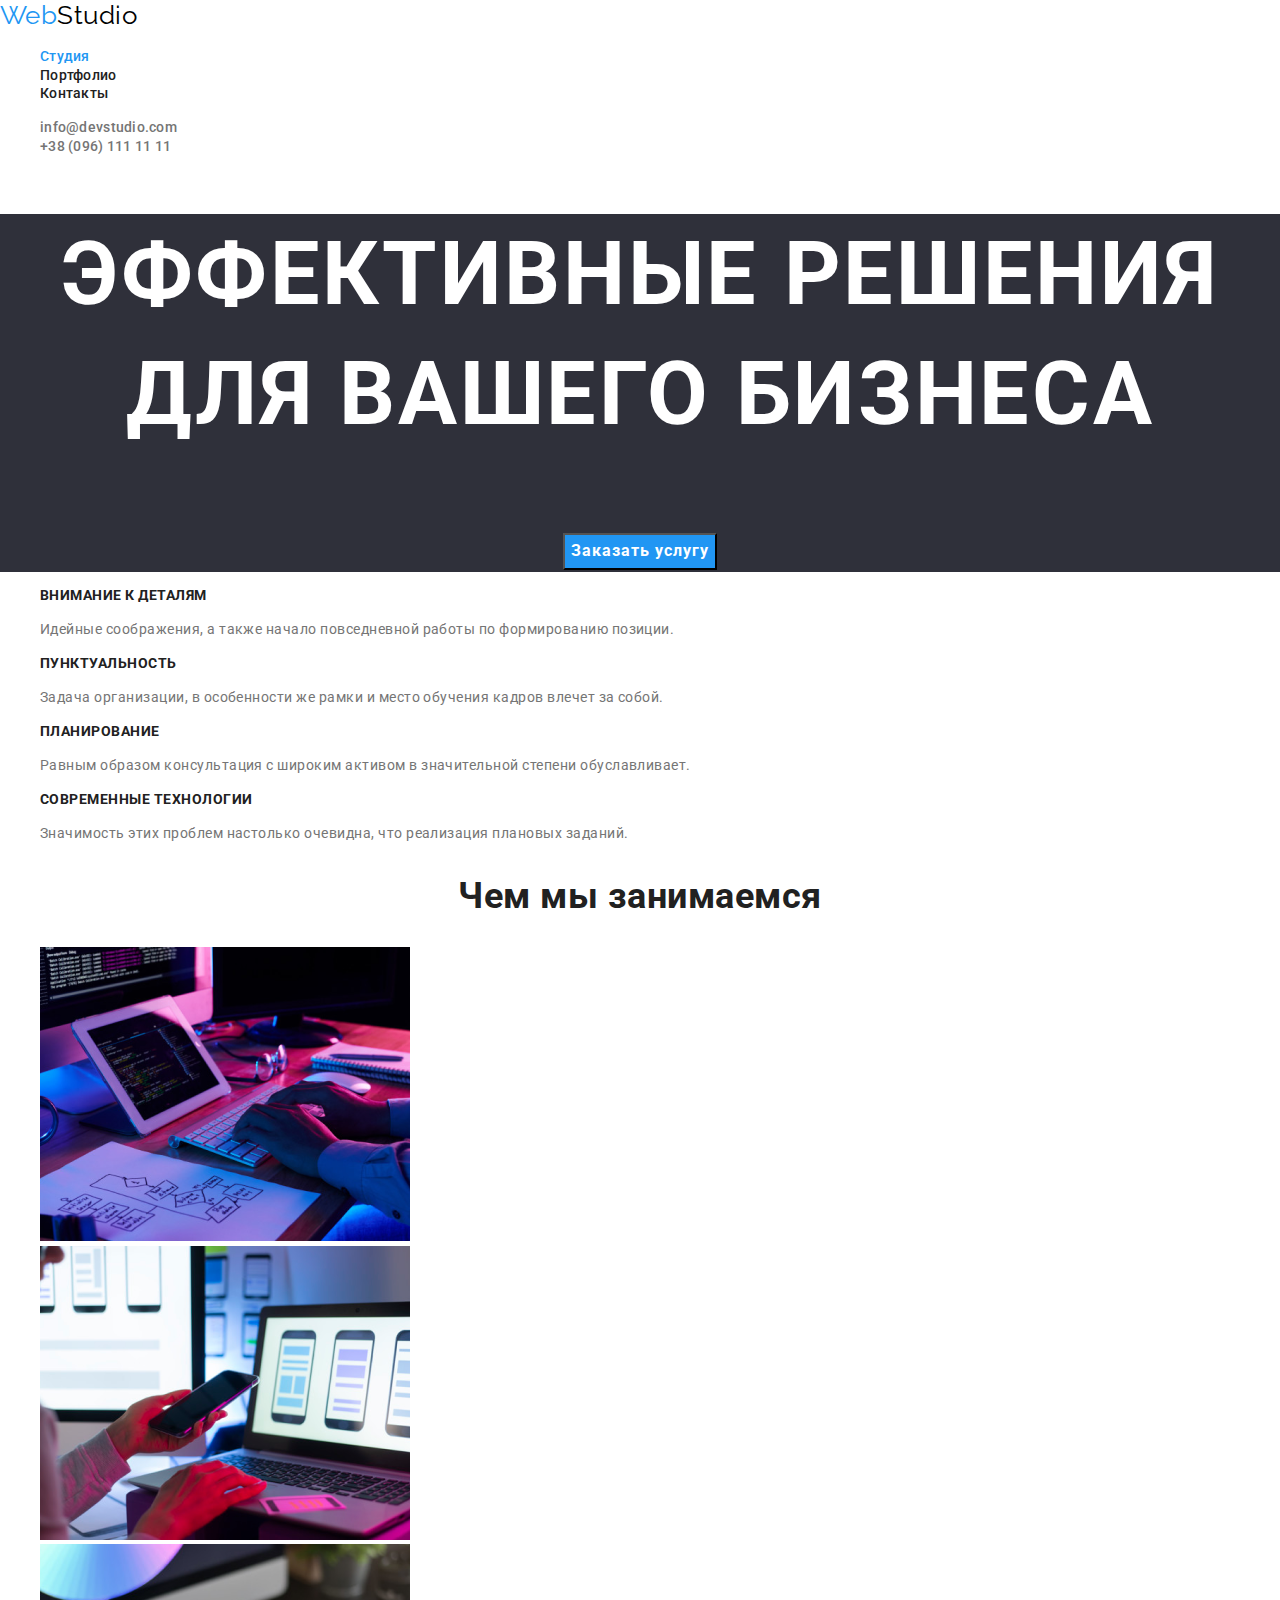
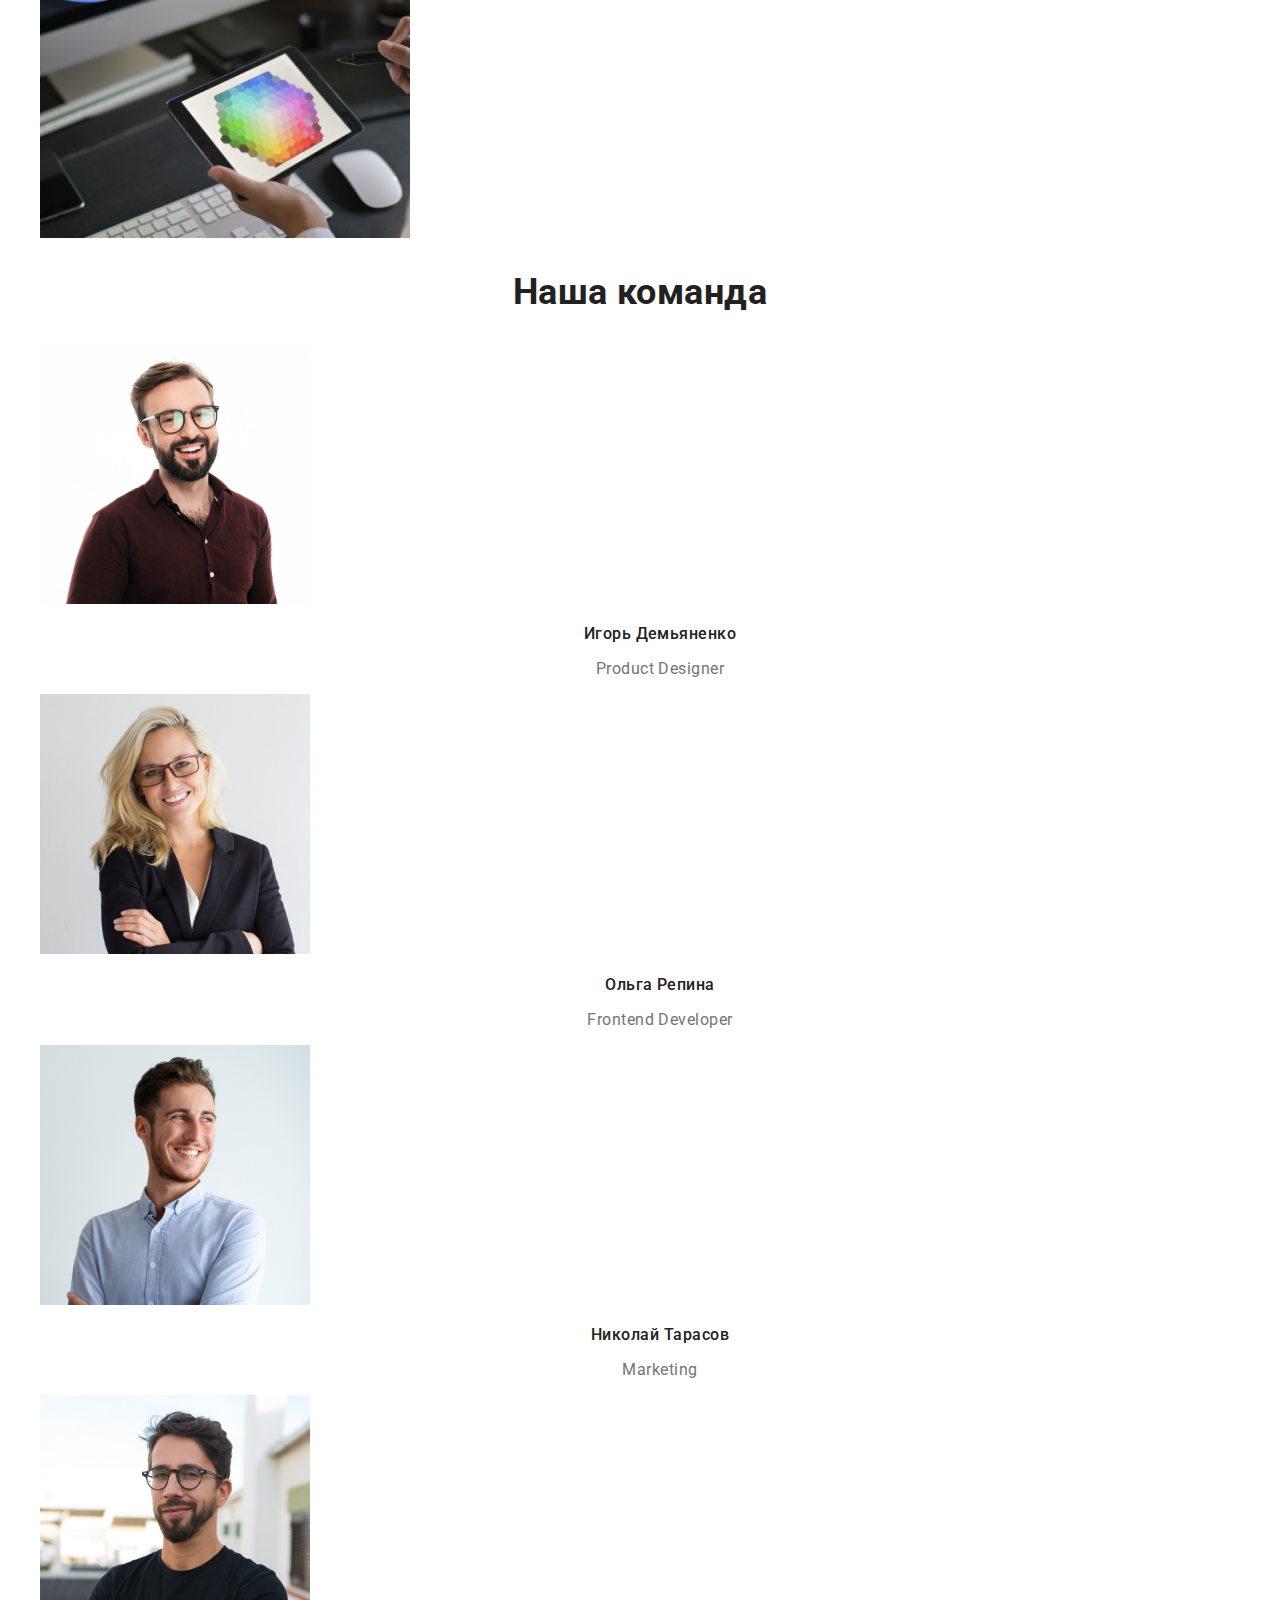
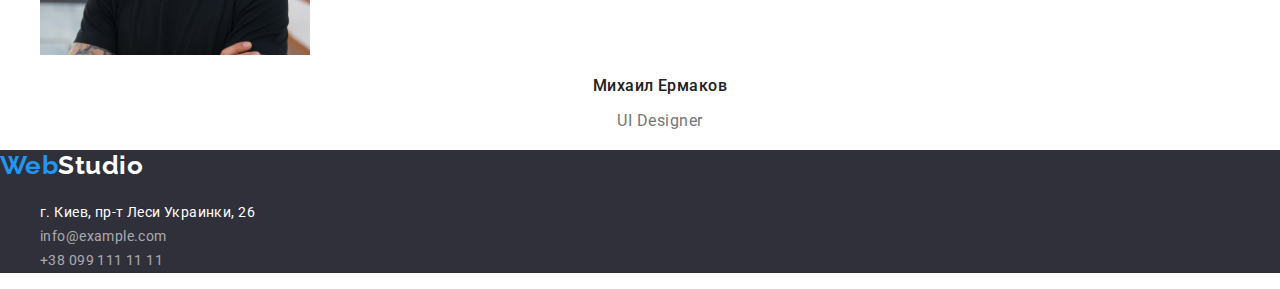
==== index.html @ 4bd9ce19 "init" ====
<!DOCTYPE html>
<html lang="en">

<head>
  <meta charset="UTF-8" />
  <link href="https://fonts.googleapis.com/css2?family=Raleway:wght@700&family=Roboto:wght@400;500;700;900&display=swap"
    rel="stylesheet">
  <title>main</title>
  <link rel="stylesheet" href="/css/general.css">
  <link rel="stylesheet" href="/css/main.css">
  <link rel="stylesheet" href="/css/portfolio.css">
  <link rel="stylesheet" href="/css/normalize.css">
</head>

<body class="page">
  <!--Шапка сайта-->
  <h1 class="visually-hidden">Шапка сайта</h1>
  <header>
    <nav>
      <a href="#" class="logo">
        <span class="logo third">Web</span><span class="logo primary">Studio</span>
      </a>
      <ul class="site-navigation list">
        <li><a href="" class="link current">Студия</a></li>
        <li><a href="./portfolio.html" class="link">Портфолио</a></li>
        <li><a href="" class="link">Контакты</a></li>
      </ul>
      <ul class="contact list">
        <li><a href="mailto:info@devstudio.com" class="contact-connection">info@devstudio.com</a></li>
        <li><a href="tel:+380961111111" class="contact-connection">+38 (096) 111 11 11</a></li>
      </ul>
    </nav>
  </header>
  <main>
    <!--Эффективные решения для вашего бизнеса-->
    <section class="solution-section fon">
      <h1 class="solutions-title">Эффективные решения для вашего бизнеса</h1>
      <button type="button" class="btn btn-primary">Заказать услугу</button>
    </section>
    <!--Особенности-->
    <section class="features-section">
      <h2 class="visually-hidden">Особенности</h2>
      <ul class="features list">
        <li class="features-list-item">
          <h3 class="features-list-title">Внимание к деталям</h3>
          <p class="features-list-text">Идейные соображения, а также начало повседневной работы по формированию позиции.
          </p>
        </li>
        <li class="features-list-item">
          <h3 class="features-list-title">Пунктуальность</h3>
          <p class="features-list-text">Задача организации, в особенности же рамки и место обучения кадров влечет за
            собой.</p>
        </li>
        <li class="features-list-item">
          <h3 class="features-list-title">Планирование</h3>
          <p class="features-list-text">Равным образом консультация с широким активом в значительной степени
            обуславливает.</p>
        </li>
        <li class="features-list-item">
          <h3 class="features-list-title">Современные технологии</h3>
          <p class="features-list-text">Значимость этих проблем настолько очевидна, что реализация плановых заданий.</p>
        </li>
      </ul>
    </section>
    <!--Чем мы занимаемся-->
    <section class="work-section">
      <h2 class="work-title">Чем мы занимаемся</h2>
      <ul class="work list">
        <li class="work-list-item">
          <img src="/img/img01.png" alt="фото разработка приложения" width="370" height="294" class="work-list-image">
        </li>
        <li class="work-list-item">
          <img src="/img/img02.png" alt=" фото оформление дизайна приложения" width="370" height="294"
            class="work-list-image">
        </li>
        <li class="work-list-item">
          <img src="/img/img03.png" alt="фото цветовая гамма приложения" width="370" height="294"
            class="work-list-image">
        </li class="work-list-item">
      </ul>
    </section>
    <!--Наша команда-->
    <section class="our-team-section">
      <h2 class="our-team-title">Наша команда</h2>
      <ul class="our-team list">
        <li class="our-team-list-item">
          <img src="/img/img04.jpg" alt="фотография Игоря Демьяненка" width="270" height="260" class="our-team-image">
          <h3 class="our-team-list-name">Игорь Демьяненко</h3>
          <p class="our-team-list-profession">Product Designer</p>
        </li>
        <li class="our-team-list-item">
          <img src="/img/img05.jpg" alt="фотография Ольги Репиной" width="270" height="260" class="our-team-image">
          <h3 class="our-team-list-name">Ольга Репина</h3>
          <p class="our-team-list-profession">Frontend Developer</p>
        </li>
        <li class="our-team-list-item">
          <img src="/img/img06.jpg" alt="фотография Николая Тарасова" width="270" height="260" class="our-team-image">
          <h3 class="our-team-list-name">Николай Тарасов</h3>
          <p class="our-team-list-profession">Marketing</p>
        </li>
        <li class="our-team-list-item">
          <img src="/img/img07.jpg" alt="фотография Михаила Ермакова" width="270" height="260" class="our-team-image">
          <h3 class="our-team-list-name">Михаил Ермаков</h3>
          <p class="our-team-list-profession">UI Designer</p>
        </li>
      </ul>
    </section>
  </main>
  <!--подвал-->
  <footer class="page-footer fon">
    <div>
      <section class="contact-us">
        <h2>
          <a href="/" class="logo">
            <span class="logo third">Web</span><span class="logo secondary">Studio</span>
          </a>
        </h2>
        <address>
          <ul class="list contacts-list">
            <li class="contacts-item">
              <a a href="#" class="contacts-link"> <span class="street primary">г. Киев, пр-т Леси Украинки,
                  26</span></a>
            </li>
            <li class="contacts-item">
              <a href="mailto:info@example.com" class=" contacts-link"">info@example.com</a>
            </li>
            <li class=" contacts-item">
                <a href=" tel:+380991111111" class="contacts-link">+38 099 111 11 11</a>
            </li>
          </ul>
        </address>
      </section>
    </div>
  </footer>
</body>

</html>
---- css/general.css ----
:root {
    --primary-text-color: #757575;
    --title-text-color: #212121;
    --accent-color: #2196f3;
    --logo-color: #000000;
    --text-color: #ffffff;
    --primary-bg-color: #2196f3;
    --secondary-bg-color: #f5f4fa;
    --footer-main-color: #2f303a;
    --footer-text-color: rgba(255, 255, 255, 0.6);
}

.page {
    background-color: #ffffff;
    color: #757575;
    font-family: Roboto, sans-serif;
    letter-spacing: 0.03em;
}

/*logo*/

.logo {
    font-family: Raleway, sans-serif;
    font-size: 26px;
    line-height: 1.2;
    text-decoration: none;
}

.logo.primary {
    color: var(--logo-color);
}

.logo.secondary {
    color: var(--text-color);
}

.logo.third {
    color: var(--primary-bg-color);
}

/* site navigation*/

.site-navigation .link {
    color: var(--title-text-color);

    font-family: inherit;
    font-weight: 500;
    font-size: 14px;
    line-height: 1.14;
    letter-spacing: 0.02em;
    text-decoration: none;
}

.site-navigation .link:hover,
.site-navigation .link:focus {
    color: var(--accent-color);
}

.site-navigation .link.current {
    color: var(--accent-color);
}

.contact .contact-connection {
    color: var(--primary-text-color);

    font-family: inherit;
    font-weight: 500;
    font-size: 14px;
    line-height: 1.14;
    letter-spacing: 0.02em;
    text-decoration: none;
}

.contact .contact-connection:hover,
.contact .contact-connection:focus {
    color: var(--accent-color);
}

/*page-footer*/

.contacts-list .contacts-link {
    color: var(--footer-text-color);

    font-family: Roboto;
    font-style: normal;
    font-weight: 400;
    font-size: 14px;
    line-height: 1.71;
    letter-spacing: 0.03em;
    text-decoration: none;
}

.street.primary {
    color: var(--text-color);
}

.\visually-hidden:not(:focus):not(:active),
input[type="checkbox"].visually-hidden,
input[type="radio"].visually-hidden {
    position: absolute;

    width: 1px;
    height: 1px;
    margin: -1px;
    border: 0;
    padding: 0;

    white-space: nowrap;

    clip-path: inset(100%);
    clip: rect(0 0 0 0);
    overflow: hidden;
}
---- css/main.css ----
/*цвет основного текста #212121*/
/*вторичный цвет текста #757575*/
/*белый цвет текста #FFFFFF*/
/*голубой цвет текста #2196F3*/
/*цвет логотипа #000000*/
/*вторичный цвет фона #2F303A*/
/*акцент  кнопка #2196F3*/

.list {
    list-style: none;
}

/* Цвет фона fon*/
.fon {
    background-color: var(--footer-main-color);
}

/*solution-section*/

.solution-section {
    font-family: inherit;
    font-weight: 900;
    font-size: 44px;
    line-height: 1.36;
    text-align: center;
    letter-spacing: 0.06em;
    text-transform: uppercase;
}

.solutions-title {
    color: var(--text-color);
}

/*features-section*/

.features .features-list-title {
    color: var(--title-text-color);

    font-family: inherit;
    font-weight: 700;
    font-size: 14px;
    line-height: 1.14;
    text-transform: uppercase;
}

.features .features-list-text {
    color: var(--primary-text-color);

    font-family: inherit;
    font-weight: 400;
    font-size: 14px;
    line-height: 1.71;
}

/*work-section*/

.our-team-title,
.work-title {
    color: var(--title-text-color);

    font-family: inherit;
    font-weight: 700;
    font-size: 36px;
    line-height: 1.16;
    text-align: center;
}

/* our-team-section */

/* .our-team-title { 
color: var(--title-text-color);

font-family: inherit;
font-weight: 700;
font-size: 36px;
line-height: 1.16;
text-align: center 
}*/

.our-team .our-team-list-name {
    color: var(--title-text-color);

    font-family: inherit;
    font-weight: 500;
    font-size: 16px;
    line-height: 1.19;
    text-align: center;

}

.our-team .our-team-list-profession {
    color: var(--primary-text-color);

    font-family: Roboto;
    font-weight: 400;
    font-size: 16px;
    line-height: 1.19;
    text-align: center;
}

/*button*/

/*solution-section (button)*/

.btn-primary {
    color: var(--text-color);
    background-color: var(--primary-bg-color);

    font-family: inherit;

    font-weight: 700;
    font-size: 16px;
    line-height: 1.9;
    text-align: center;
    letter-spacing: 0.06em;
    text-decoration: none;
}
---- css/portfolio.css ----
/*цвет основного текста #212121*/
/*вторичный цвет текста #757575*/
/*белый цвет текста #FFFFFF*/
/*голубой цвет текста #2196F3*/
/*цвет логотипа #000000*/
/*вторичный цвет фона #2F303A*/
/*акцент  кнопка #2196F3*/

/*project-section*/

.project .project-list-title {
    color: var(--title-text-color);

    font-family: inherit;
    font-weight: 700;
    font-size: 18px;
    line-height: 2;
    letter-spacing: 0.06em;
}

.project .project-list-text {
    color: var(--primary-text-color);

    font-family: inherit;
    font-weight: 400;
    font-size: 16px;
    line-height: 1.88;
}

/*button*/

/*menu-section (buttons)*/

.btn-secondary {
    color: var(--title-text-color);
    background-color: var(--secondary-bg-color);

    font-family: inherit;
    font-weight: 500;
    font-size: 16px;
    line-height: 1.62;
    text-align: center;
    text-decoration: none;

}

.menu .btn-secondary:hover,
.menu .btn-secondary:focus {
    color: var(--text-color);
    background-color: var(--accent-color);
}
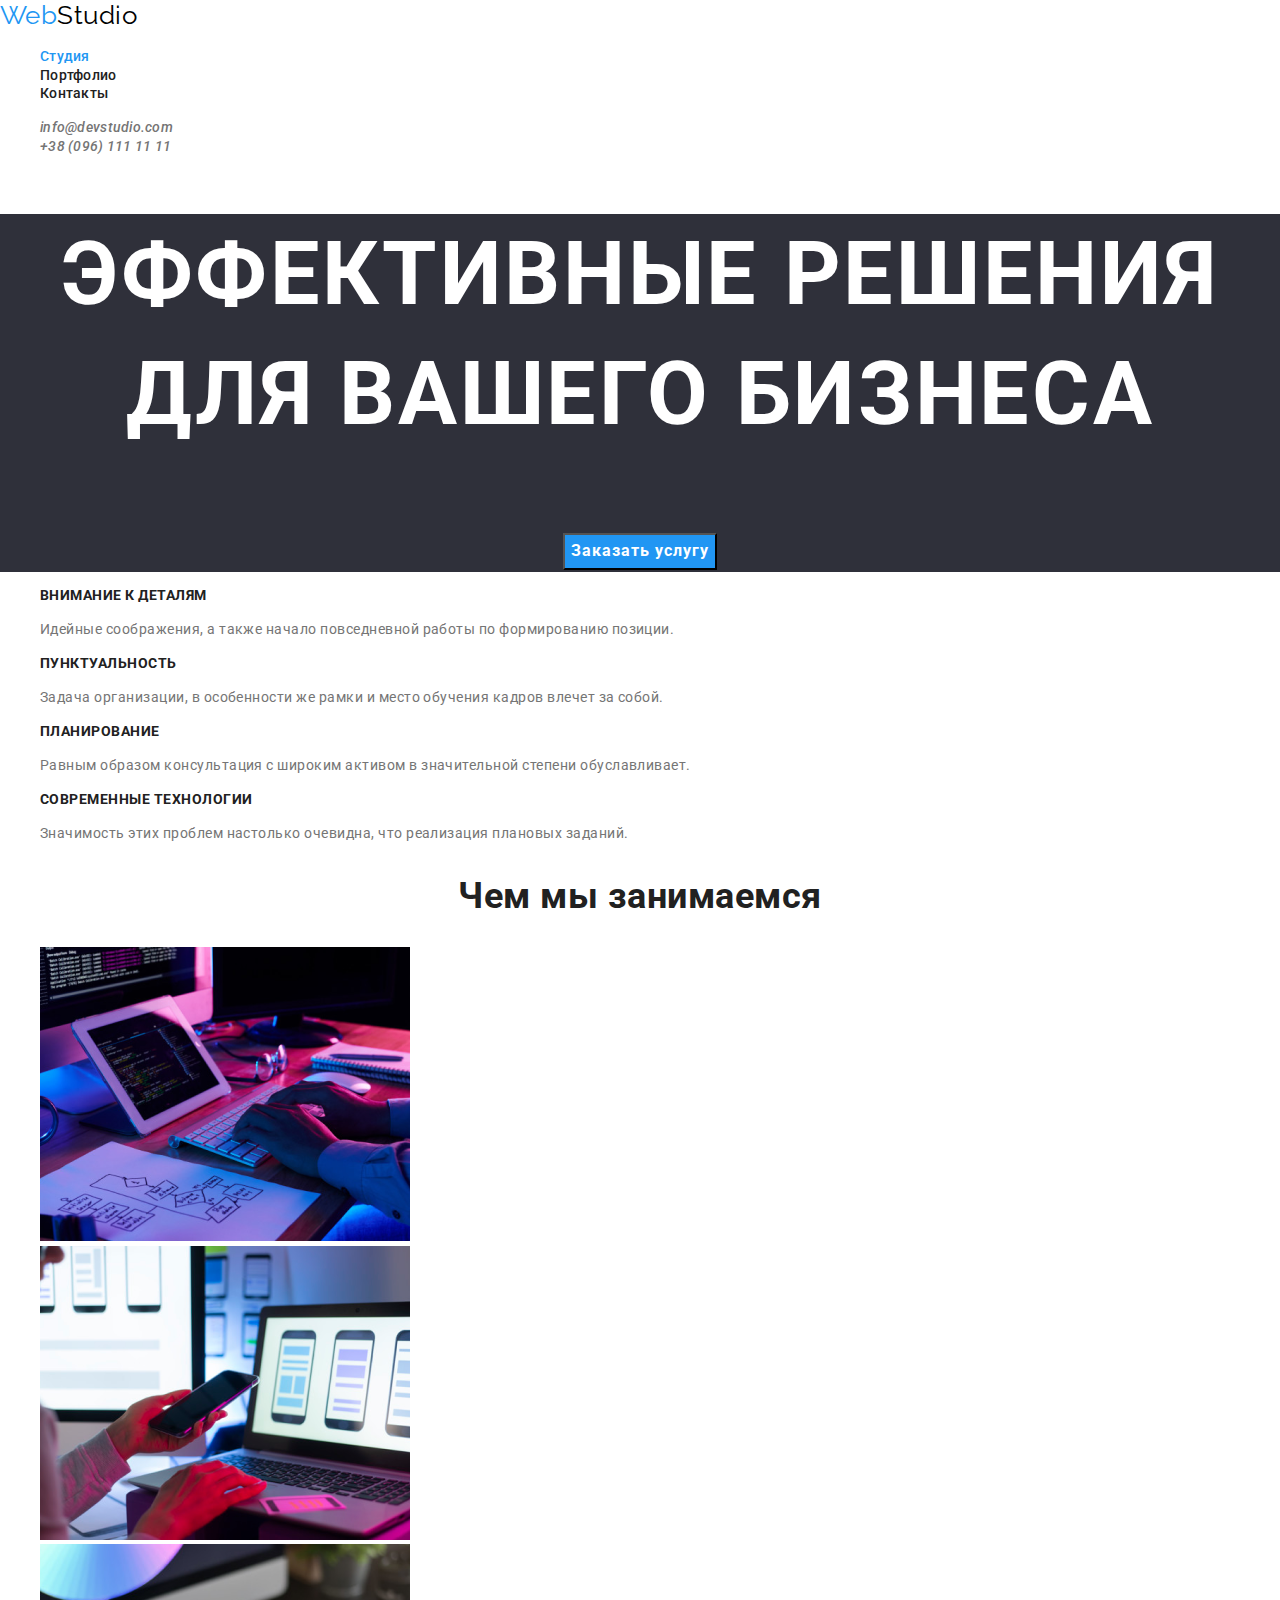
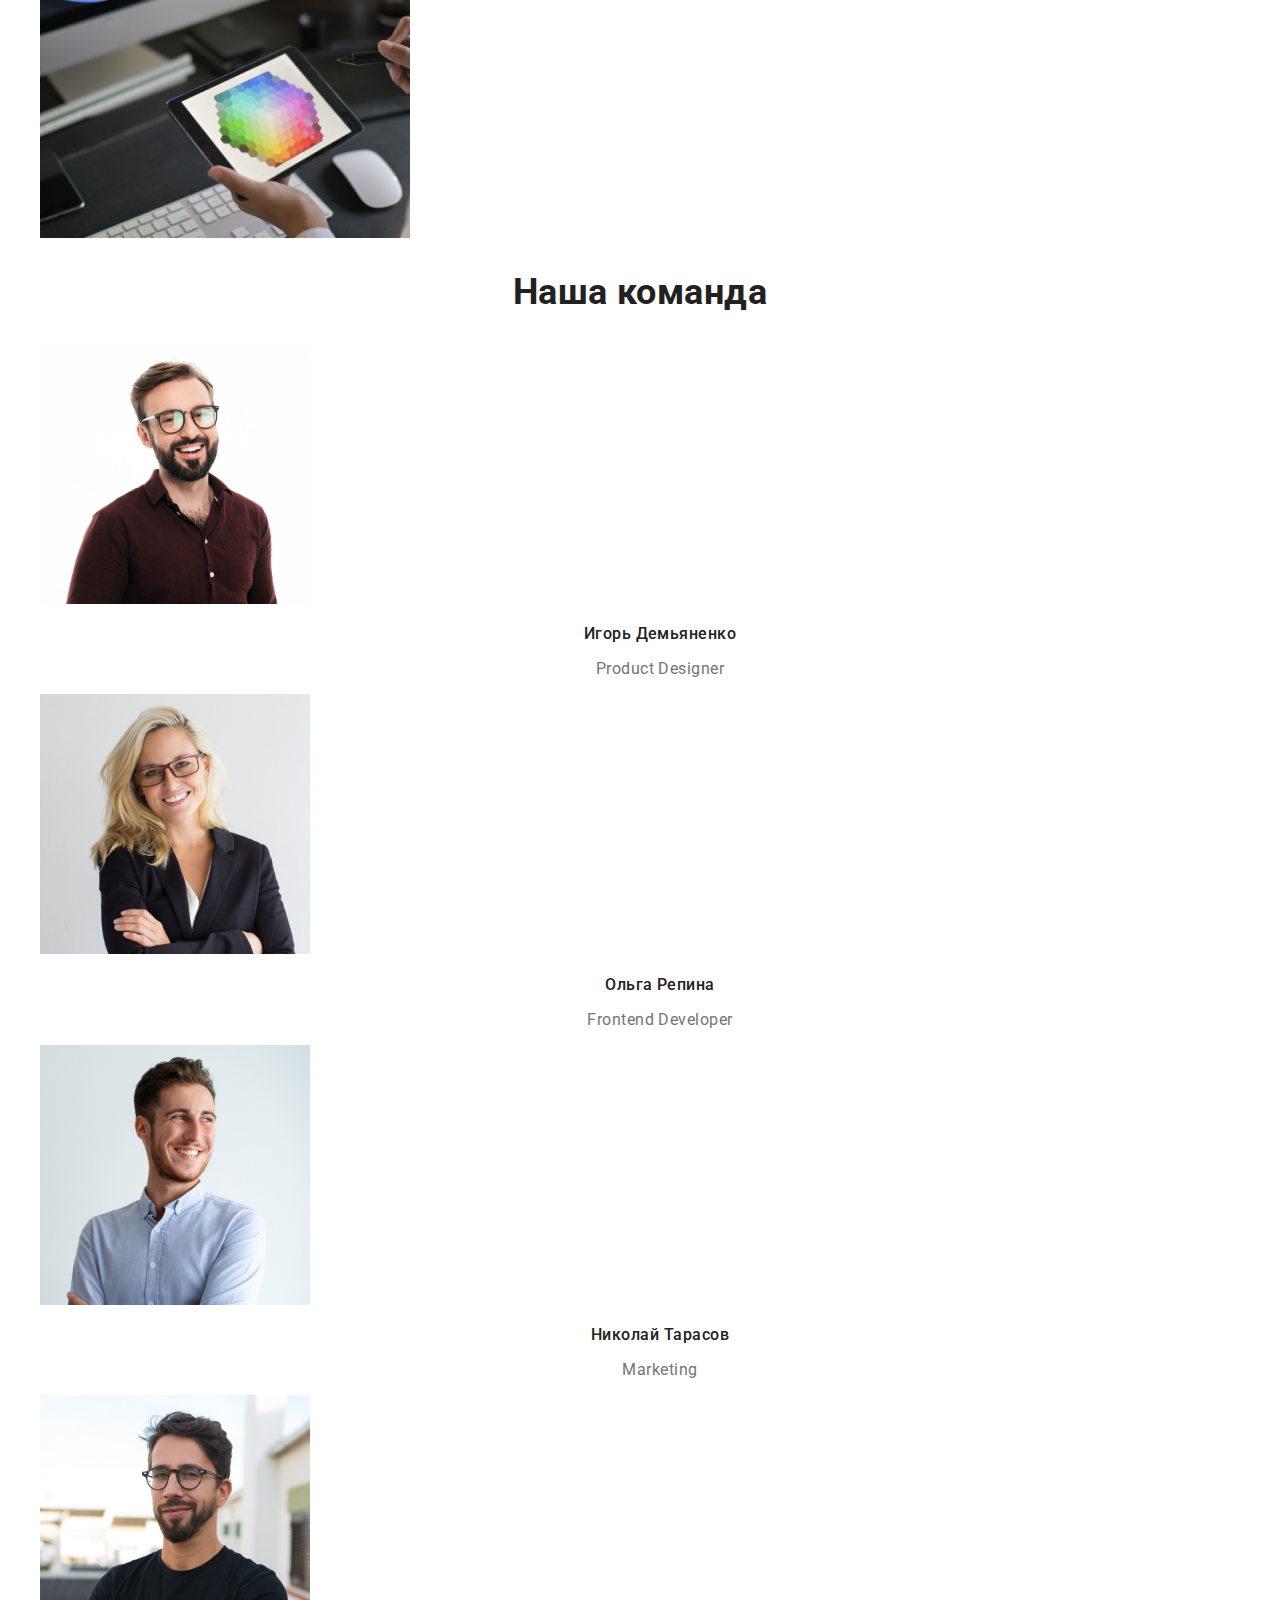
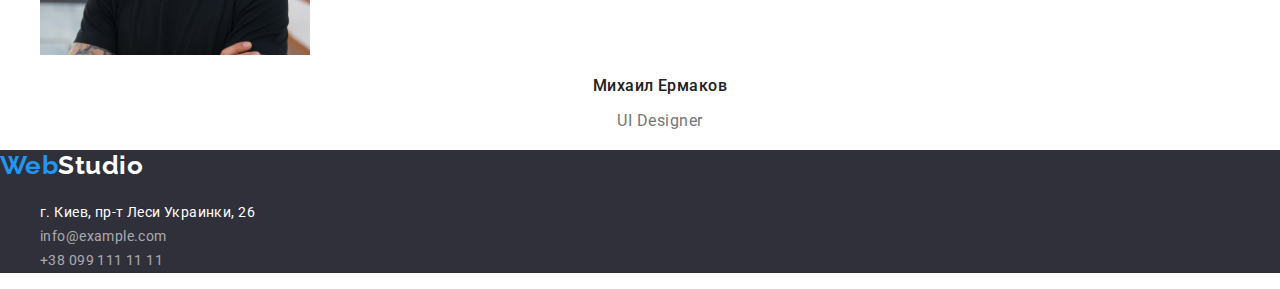
==== commit 4c1abeef: "change mistake" ====
--- a/index.html
+++ b/index.html
@@ -6,10 +6,10 @@
   <link href="https://fonts.googleapis.com/css2?family=Raleway:wght@700&family=Roboto:wght@400;500;700;900&display=swap"
     rel="stylesheet">
   <title>main</title>
-  <link rel="stylesheet" href="/css/general.css">
-  <link rel="stylesheet" href="/css/main.css">
-  <link rel="stylesheet" href="/css/portfolio.css">
-  <link rel="stylesheet" href="/css/normalize.css">
+  <link rel="stylesheet" href="./css/general.css">
+  <link rel="stylesheet" href="./css/main.css">
+  <link rel="stylesheet" href="./css/portfolio.css">
+  <link rel="stylesheet" href="./css/normalize.css">
 </head>
 
 <body class="page">
@@ -25,11 +25,13 @@
         <li><a href="./portfolio.html" class="link">Портфолио</a></li>
         <li><a href="" class="link">Контакты</a></li>
       </ul>
+    </nav>
+    <address>
       <ul class="contact list">
         <li><a href="mailto:info@devstudio.com" class="contact-connection">info@devstudio.com</a></li>
         <li><a href="tel:+380961111111" class="contact-connection">+38 (096) 111 11 11</a></li>
       </ul>
-    </nav>
+    </address>
   </header>
   <main>
     <!--Эффективные решения для вашего бизнеса-->
@@ -67,14 +69,14 @@
       <h2 class="work-title">Чем мы занимаемся</h2>
       <ul class="work list">
         <li class="work-list-item">
-          <img src="/img/img01.png" alt="фото разработка приложения" width="370" height="294" class="work-list-image">
+          <img src="./img/img01.png" alt="фото разработка приложения" width="370" height="294" class="work-list-image">
         </li>
         <li class="work-list-item">
-          <img src="/img/img02.png" alt=" фото оформление дизайна приложения" width="370" height="294"
+          <img src="./img/img02.png" alt=" фото оформление дизайна приложения" width="370" height="294"
             class="work-list-image">
         </li>
         <li class="work-list-item">
-          <img src="/img/img03.png" alt="фото цветовая гамма приложения" width="370" height="294"
+          <img src="./img/img03.png" alt="фото цветовая гамма приложения" width="370" height="294"
             class="work-list-image">
         </li class="work-list-item">
       </ul>
@@ -84,22 +86,22 @@
       <h2 class="our-team-title">Наша команда</h2>
       <ul class="our-team list">
         <li class="our-team-list-item">
-          <img src="/img/img04.jpg" alt="фотография Игоря Демьяненка" width="270" height="260" class="our-team-image">
+          <img src="./img/img04.jpg" alt="фотография Игоря Демьяненка" width="270" height="260" class="our-team-image">
           <h3 class="our-team-list-name">Игорь Демьяненко</h3>
           <p class="our-team-list-profession">Product Designer</p>
         </li>
         <li class="our-team-list-item">
-          <img src="/img/img05.jpg" alt="фотография Ольги Репиной" width="270" height="260" class="our-team-image">
+          <img src="./img/img05.jpg" alt="фотография Ольги Репиной" width="270" height="260" class="our-team-image">
           <h3 class="our-team-list-name">Ольга Репина</h3>
           <p class="our-team-list-profession">Frontend Developer</p>
         </li>
         <li class="our-team-list-item">
-          <img src="/img/img06.jpg" alt="фотография Николая Тарасова" width="270" height="260" class="our-team-image">
+          <img src="./img/img06.jpg" alt="фотография Николая Тарасова" width="270" height="260" class="our-team-image">
           <h3 class="our-team-list-name">Николай Тарасов</h3>
           <p class="our-team-list-profession">Marketing</p>
         </li>
         <li class="our-team-list-item">
-          <img src="/img/img07.jpg" alt="фотография Михаила Ермакова" width="270" height="260" class="our-team-image">
+          <img src="./img/img07.jpg" alt="фотография Михаила Ермакова" width="270" height="260" class="our-team-image">
           <h3 class="our-team-list-name">Михаил Ермаков</h3>
           <p class="our-team-list-profession">UI Designer</p>
         </li>
@@ -111,7 +113,7 @@
     <div>
       <section class="contact-us">
         <h2>
-          <a href="/" class="logo">
+          <a href="#" class="logo">
             <span class="logo third">Web</span><span class="logo secondary">Studio</span>
           </a>
         </h2>
